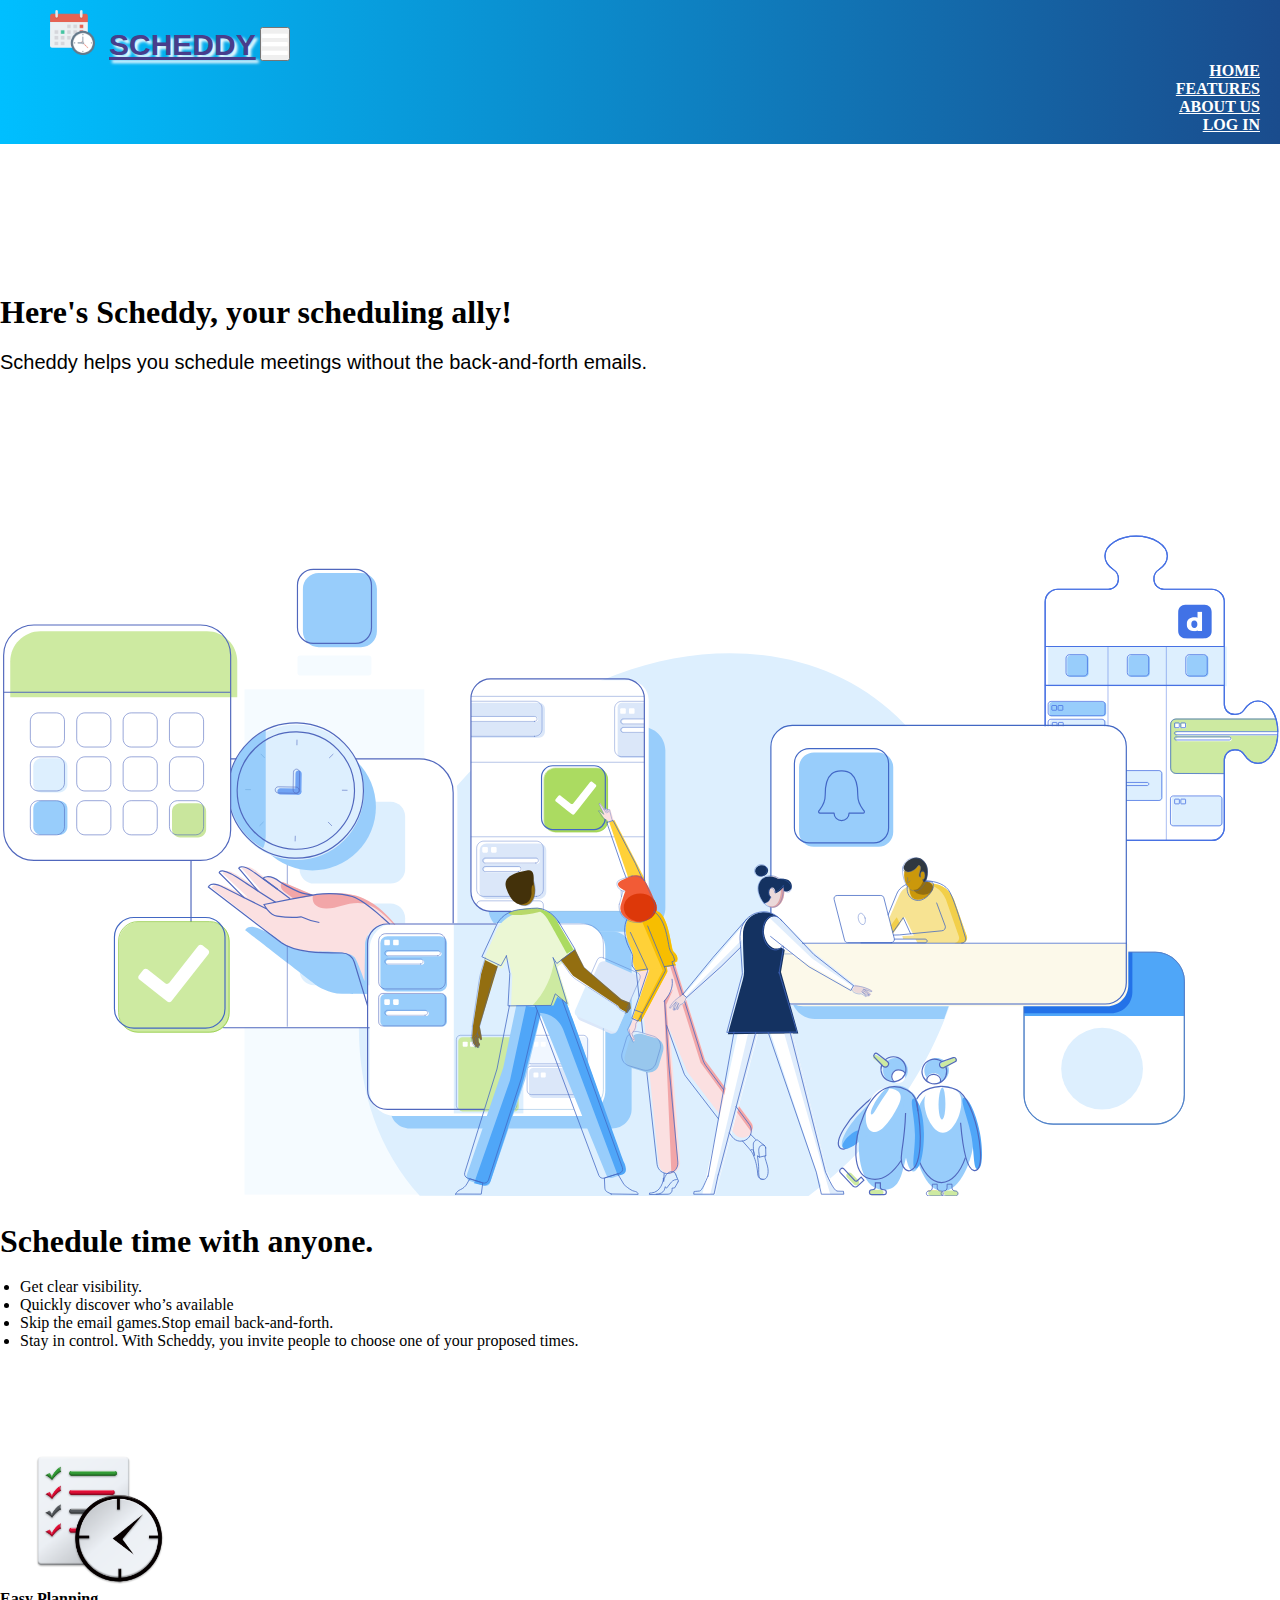
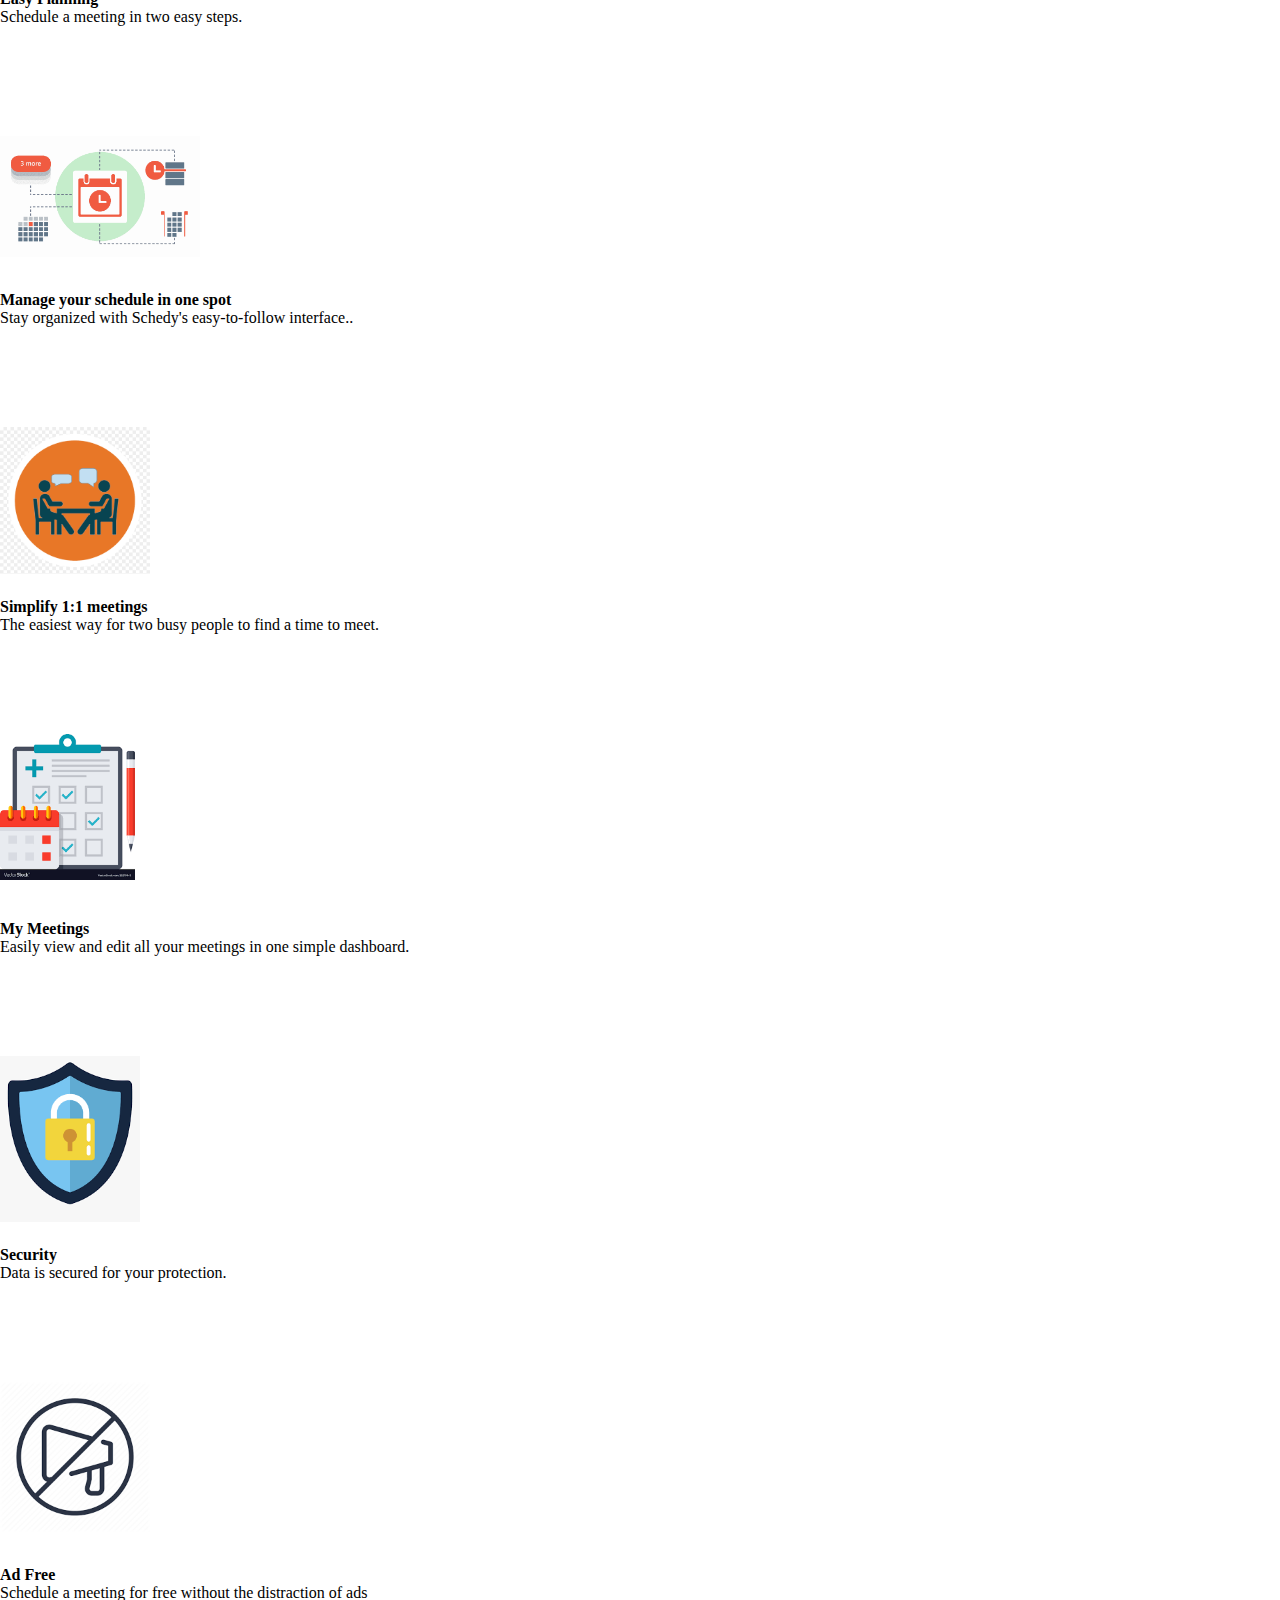
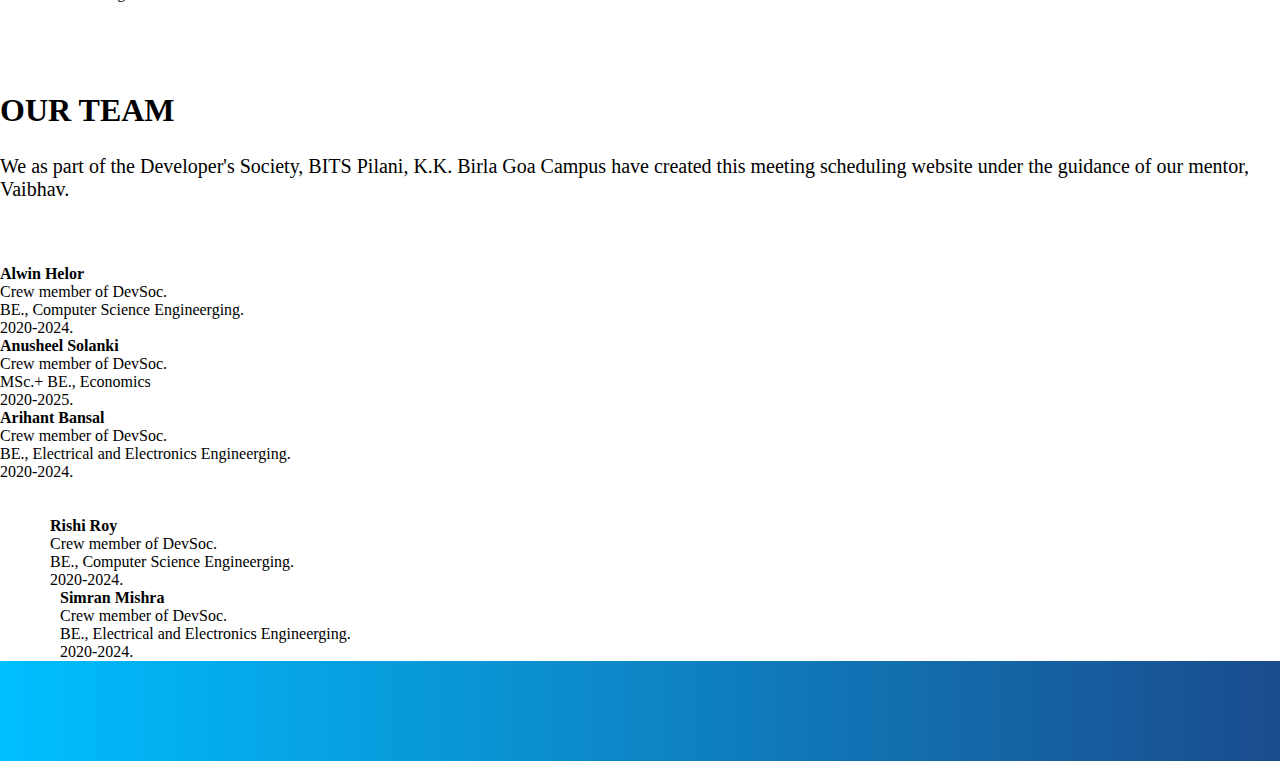
==== templates/about.html @ 1e89be97 "Flask Scheduler App" ====
<!DOCTYPE html>
<html>

  <head>
    <title>Scheddy - DevSoc Project</title>
    <link rel="stylesheet" href="/static/about_style.css">
    <!--<link rel="stylesheet" href="https://stackpath.bootstrapcdn.com/bootstrap/4.2.1/css/bootstrap.min.css">-->

    <!-- documentation at https://getbootstrap.com/docs/5.0/ -->
    <link href="https://cdn.jsdelivr.net/npm/bootstrap@5.0.0-beta3/dist/css/bootstrap.min.css" rel="stylesheet" integrity="sha384-eOJMYsd53ii+scO/bJGFsiCZc+5NDVN2yr8+0RDqr0Ql0h+rP48ckxlpbzKgwra6" crossorigin="anonymous">

    <!-- https://favicon.io/emoji-favicons/money-mouth-face/ -->
    <link href="/static/images/favicon.ico" rel="icon">

    <!--<script src="https://code.jquery.com/jquery-3.3.1.slim.min.js"></script>-->
    <!--<script src="https://stackpath.bootstrapcdn.com/bootstrap/4.2.1/js/bootstrap.min.js"></script>-->
    <script src="https://cdn.jsdelivr.net/npm/bootstrap@5.0.0-beta3/dist/js/bootstrap.bundle.min.js" integrity="sha384-JEW9xMcG8R+pH31jmWH6WWP0WintQrMb4s7ZOdauHnUtxwoG2vI5DkLtS3qm9Ekf" crossorigin="anonymous"></script>

    <link rel="stylesheet" href="https://stackpath.bootstrapcdn.com/font-awesome/4.7.0/css/font-awesome.min.css">
  </head>

  <body>
    <section id="nav-bar">
      <nav class="navbar navbar-expand-lg navbar-light">
        <div class="container-fluid">
          <a class="plannerlogo" href="#"><img class="logo" src="/static/images/logo.png"></a>
          <a class="navbar-brand" href="#"><strong>SCHEDDY</strong></a>
          <button class="navbar-toggler" type="button" data-toggle="collapse" data-target="#navbarNav" aria-controls="navbarNav" aria-expanded="false" aria-label="Toggle navigation">
            <i class="fa fa-bars"></i>
          </button>
          <div class="collapse navbar-collapse" id="navbarNav">
            <ul class="navbar-nav ml-auto">
              <li class="nav-item">
                <a class="nav-link" aria-current="page" href="#top">HOME</a>
              </li>
              <li class="nav-item">
                <a class="nav-link" href="#features">FEATURES</a>
              </li>
              <li class="nav-item">
                <a class="nav-link" href="#us">ABOUT US</a>
              </li>
              <!--<li class="nav-item">
                <a class="nav-link" href="#social-media">CONTACT US</a>
              </li>-->
              <li class="nav-item">
                <a class="nav-link" href="/login">LOG IN</a>
              </li>
            </ul>
          </div>
        </div>
      </nav>
    </section>

    <!----------------- Banner Section --------------------->

    <section id="banner">
      <div class="container">
        <div class="row">
          <div class="col-md-6">
            <p class="a">
            <h1><strong> Here's Scheddy, your scheduling ally!</strong></h1>
            </p>
            <p class="text">Scheddy helps you schedule meetings without the back-and-forth emails.</p>
          </div>
          <div class="col-md-6 text-center">
            <img src="/static/images/Hero.svg" class="img-fluid">
          </div>
        </div>
        <div class="row">
          <div class="col-md-6">
            <p class="moretext"><br>
            <h1><strong> Schedule time with anyone.</strong></h1><br>
            <ul class="points">
              <li>Get clear visibility. </li>
              <li>Quickly discover who’s available</li>
              <li>Skip the email games.Stop email back-and-forth.</li>
              <li>Stay in control. With Scheddy, you invite people to choose one of your proposed times.</li>
            </ul>
            </p>
          </div>
        </div>
      </div>
    </section>

    <section id="features">
      <div class="container">
        <div class="row text-center">
          <div class="col-md-4">
            <a href="#"> <img align="center" src="/static/images/scheduler.png" class="image1"></a>
            <h4>Easy Planning</h4>
            <p>Schedule a meeting in two easy steps.</p>
          </div>
          <div class="col-md-4">
            <a href="#"> <img src="/static/images/task-scheduler.png" class="image2"></a>
            <h4>Manage your schedule in one spot</h4>
            <p>Stay organized with Schedy's easy-to-follow interface..</p>
          </div>
          <div class="col-md-4">
            <a href="#"> <img src="/static/images/simplify.png" class="image3"></a>
            <h4>Simplify 1:1 meetings</h4>
            <p>The easiest way for two busy people to find a time to meet.</p>
          </div>
        </div>
        <div class="row text-center">
          <div class="col-md-4">
            <a href="#"><img align="center" src="/static/images/meeting.png" class="image4"></a>
            <h4>My Meetings</h4>
            <p>Easily view and edit all your meetings in one simple dashboard.</p>
          </div>
          <div class="col-md-4">
            <a href="#"><img src="/static/images/security.png" class="image5"></a>
            <h4>Security</h4>
            <p>Data is secured for your protection.</p>
          </div>
          <div class="col-md-4">
            <a href="#"><img src="/static/images/adfree.png" class="image6"></a>
            <h4>Ad Free</h4>
            <p>Schedule a meeting for free without the distraction of ads</p><br><br><br><br><br>
          </div>
        </div>
      </div>
    </section>

    <section id="us">
      <div class="container">
        <h1 class="title text-center">OUR TEAM</h1>
        <div class="row text-center">

        </div>
        <div class="row text-center">
          <p class="about">
            We as part of the Developer's Society, BITS Pilani, K.K. Birla Goa Campus have created this meeting scheduling website under the guidance of our mentor, Vaibhav.
          </p>
        </div>
        <div class="row text-center">
          <div class="col-md-4">
            <h4>Alwin Helor</h4>
            <p>Crew member of DevSoc.<br>
              BE., Computer Science Engineerging.<br>
              2020-2024.</p>
          </div>
          <div class="col-md-4">
            <h4>Anusheel Solanki</h4>
            <p>Crew member of DevSoc.<br>
              MSc.+ BE., Economics<br>
              2020-2025.</p>
          </div>
          <div class="col-md-4">
            <h4>Arihant Bansal</h4>
            <p>Crew member of DevSoc.<br>
              BE., Electrical and Electronics Engineerging.<br>
              2020-2024.</p><br><br>
          </div>
          <div class="row text-center">
            <div class="col-sm-6">
              <h4 class="de">Rishi Roy</h4>
              <p class="abc">Crew member of DevSoc.<br>
                BE., Computer Science Engineerging.<br>
                2020-2024.</p>
            </div>
            <div class="col-sm-6">
              <h4 class="cd">Simran Mishra</h4>
              <p class="def">Crew member of DevSoc.<br>
                BE., Electrical and Electronics Engineerging.<br>
                2020-2024.</p>
            </div>
          </div>

    </section>

    <!--<section id="social-media">
      <div class="container text-center">
        <p> FIND US ON SOCIAL MEDIA</p>
        <div class="social-icons">
          <a href="#"><img src="/static/images/Glossy-facebook-icon-png.png"></a>
          <a href="#"><img src="/static/images/Glossy-Instagram-icon-PNG.png"></a>
          <a href="#"><img src="/static/images/sm_5aeee44b85551.jpg"></a>
        </div>
      </div>
    </section>-->

    <section id="footer">

      <!--<div class="col-md-4 footer-box">
        <p><b> CONTACT US </b></p>
        <i class="fa fa-envelope-o"></i>
        <p>f20200957@goa.bits-pilani.ac.in</p>
        <i class="fa fa-envelope-o"></i>
        <p>f20200541@goa.bits-pilani.ac.in</p>
        <i class="fa fa-envelope-o"></i>
        <p>f20200567@goa.bits-pilani.ac.in</p>
        <i class="fa fa-envelope-o"></i>
        <p>f20200135@goa.bits-pilani.ac.in</p>
        <i class="fa fa-envelope-o"></i>
        <p>f20201445@goa.bits-pilani.ac.in</p>
      </div>-->

    </section>

    <script src="/static/smooth-scroll.js"></script>
    <script>
      var scroll = new SmoothScroll('a[href*="#"]');
    </script>

  </body>

</html>
---- static/about_style.css ----
* {
  margin: 0;
  padding: 0;
}

#nav-bar {
  position: sticky;
  top: 0;
  z-index: 10;
}

.navbar {
  background-image: linear-gradient(to right, deepSkyBlue, #1a4c8d);
  padding: 10px !important;
}

.plannerlogo {
  padding-left: 40px;
}

.container-fluid img {
  transition: 0.5s;
}

.container-fluid a:hover img {
  transform: translateY(-10px);
}

.navbar-brand {
  font-family: Verdana, Geneva, Tahoma, sans-serif !important;
  font-weight: 700;
  padding-left: 10px;
  color: darkslateblue !important;
  font-size: 30px !important;
  text-shadow: 3px 3px 3px white;
}

.logo {
  height: 45px;
}

.navbar-nav li {
  padding: 0 10px;
}

.navbar-nav li a {
  color: #fff !important;
  font-weight: 600;
  float: right;
  text-align: left;
}

.fa-bars {
  color: white;
  font-size: 30px !important;
}

.navbar-toggler {
  outline: none !important;
}

#banner .a {
  font-size: 50px;
  margin-top: 150px;
  font-family: Verdana, Geneva, Tahoma, sans-serif;
  text-shadow: 3px 3px 5px grey;
  color: black !important;
  transition-timing-function: cubic-bezier(1, 0, 0, 1);
}

.text {
  font-size: 20px !important;
  margin-top: 20px;
  font-family: Verdana, Geneva, Tahoma, sans-serif;
  color: black;
}

.img-fluid {
  margin-top: 150px;
}

.moretext {
  font-size: 20px !important;
  font-family: Verdana, Geneva, Tahoma, sans-serif;
  color: black;
}

#FEATURES .container img {
  transition: 0.5s;
  padding-bottom: 50;
}

.container a:hover img {
  transform: translateY(-10px);
}

.image1 {
  width: 200px;
  margin-top: 100px;
  padding-left: 0px;
  padding-bottom: 0px;
}

.image2 {
  width: 200px;
  margin-top: 100px;
  padding-left: 0px;
  padding-top: 10px;
  padding-bottom: 30px;
}

.image3 {
  width: 150px;
  margin-top: 100px;
  padding-left: 0px;
  padding-bottom: 20px;
}

.image4 {
  width: 135px;
  margin-top: 100px;
  padding-left: 0px;
  padding-bottom: 40px;
}

.image5 {
  width: 140px;
  margin-top: 100px;
  padding-left: 0px;
  padding-bottom: 20px;
}

.image6 {
  width: 150px;
  margin-top: 100px;
  padding-left: 0px;
  padding-bottom: 30px;
}

#Us {
  background-image: linear-gradient(to right, rgb(252, 237, 103), #ebaf2c);
  padding-top: 100px;
  padding-bottom: 50px;
}

.team {
  font-size: 45px;
  margin-top: 90px;
  margin-bottom: 40px;
  text-align: center;
  float: left;
  font-family: Verdana, Geneva, Tahoma, sans-serif;
  text-shadow: 3px 3px 3px lightgrey;
  color: darkslateblue;
}

.abc {
  padding-left: 50px;
}

.def {
  padding-left: 60px;
}

.de {
  padding-left: 50px;
}

.cd {
  padding-left: 60px;
}

.about {
  font-size: 20px;
  font-weight: 500;
  margin-top: 2%;
  margin-bottom: 5%;
}

#banner ul {
  margin-left: 20px;
}

#social-media {
  background: #f8f9fa;
  padding: 100px 0;
}

#social-media p {
  font-size: 20px;
  font-weight: 500;
  margin-bottom: 80px;
}

.social-icons img {
  width: 60px;
  transition: 0.5s;
}

.social-icons a:hover img {
  transform: translateY(-10px);
}

#footer {
  background-image: linear-gradient(to right, deepSkyBlue, #1a4c8d);
  color: #f8f9fa;
  padding: 50px !important;
}

.end {
  font-family: Verdana, Geneva, Tahoma, sans-serif !important;
  font-weight: 700;
  padding-left: 10px;
  color: darkslateblue !important;
  font-size: 40px !important;
  text-shadow: 3px 3px 3px white;
}

.footer-box .fa {
  margin-right: 8px;
  font-size: 25px;
  height: 40px;
  width: 40px;
  text-align: center;
  padding-top: 7px;
  border-radius: 2px;
  background-image: linear-gradient(to right, deepSkyBlue, #1a4c8d);
}
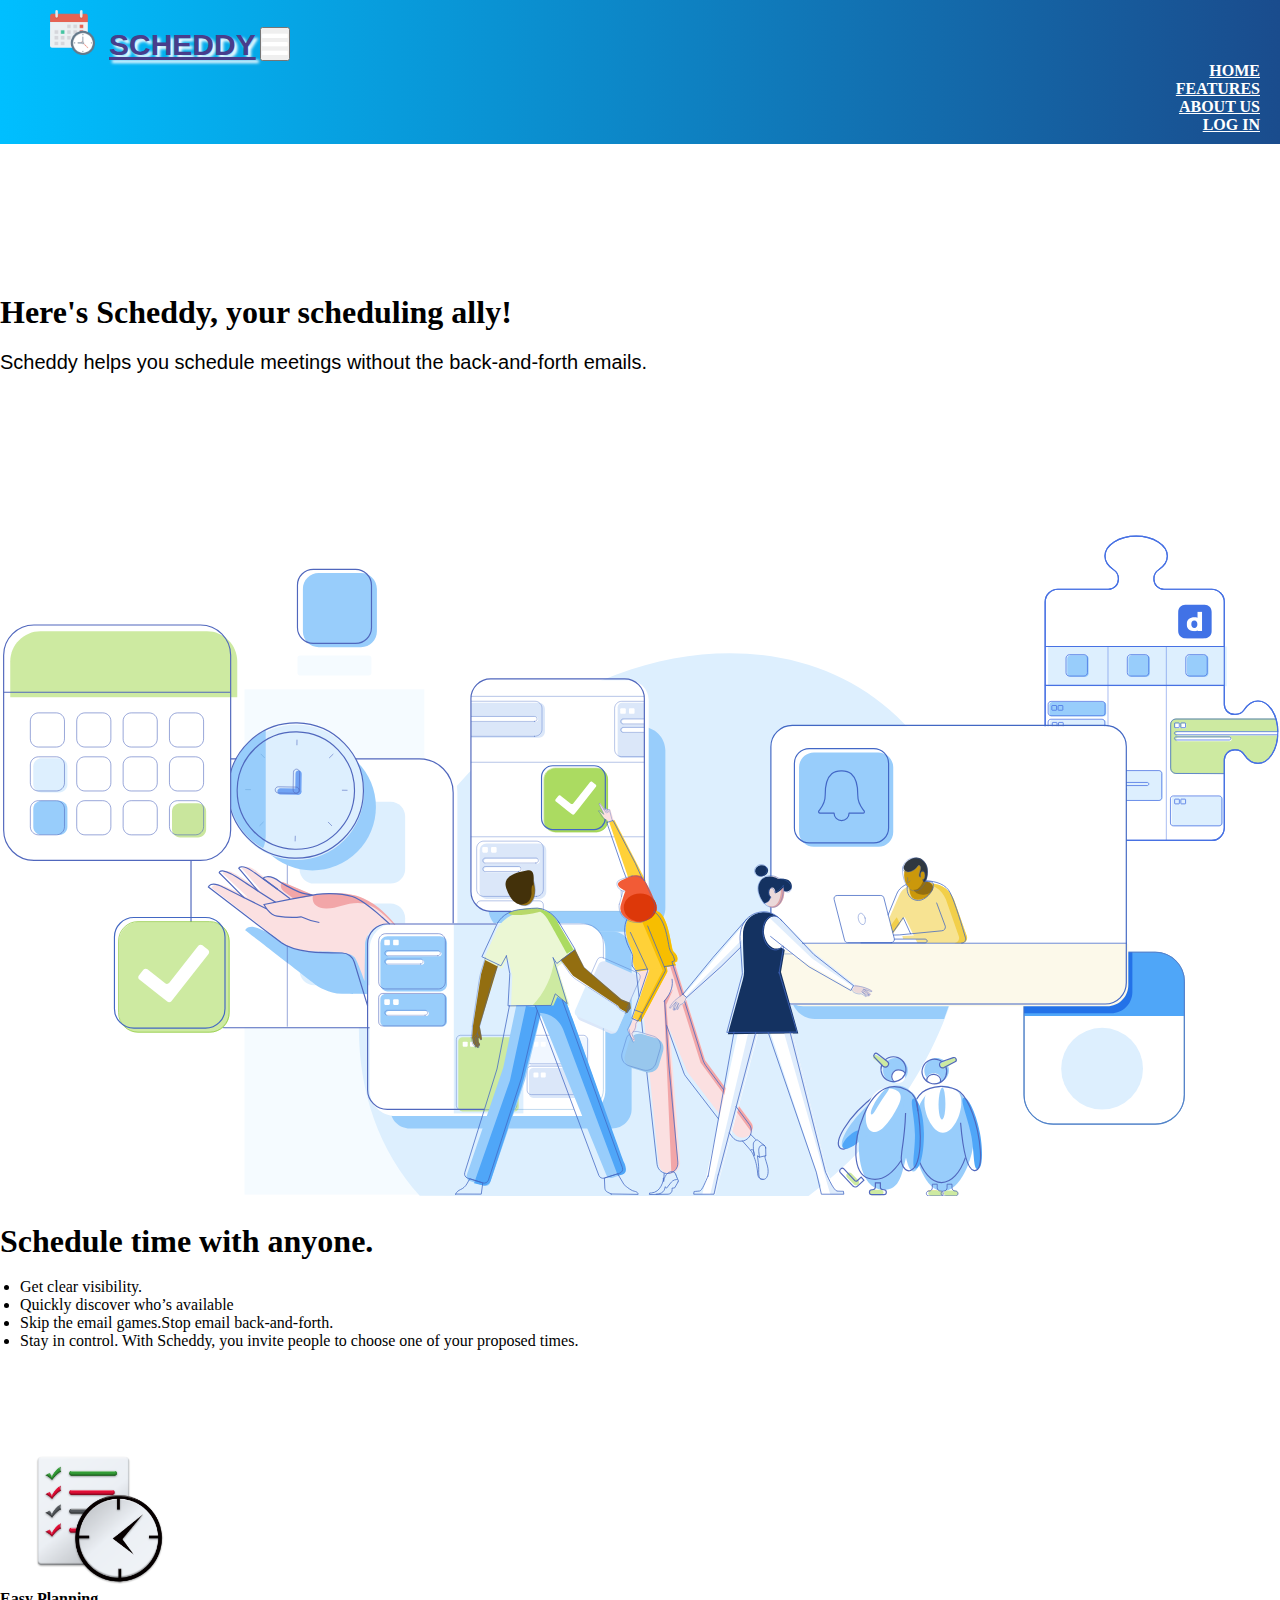
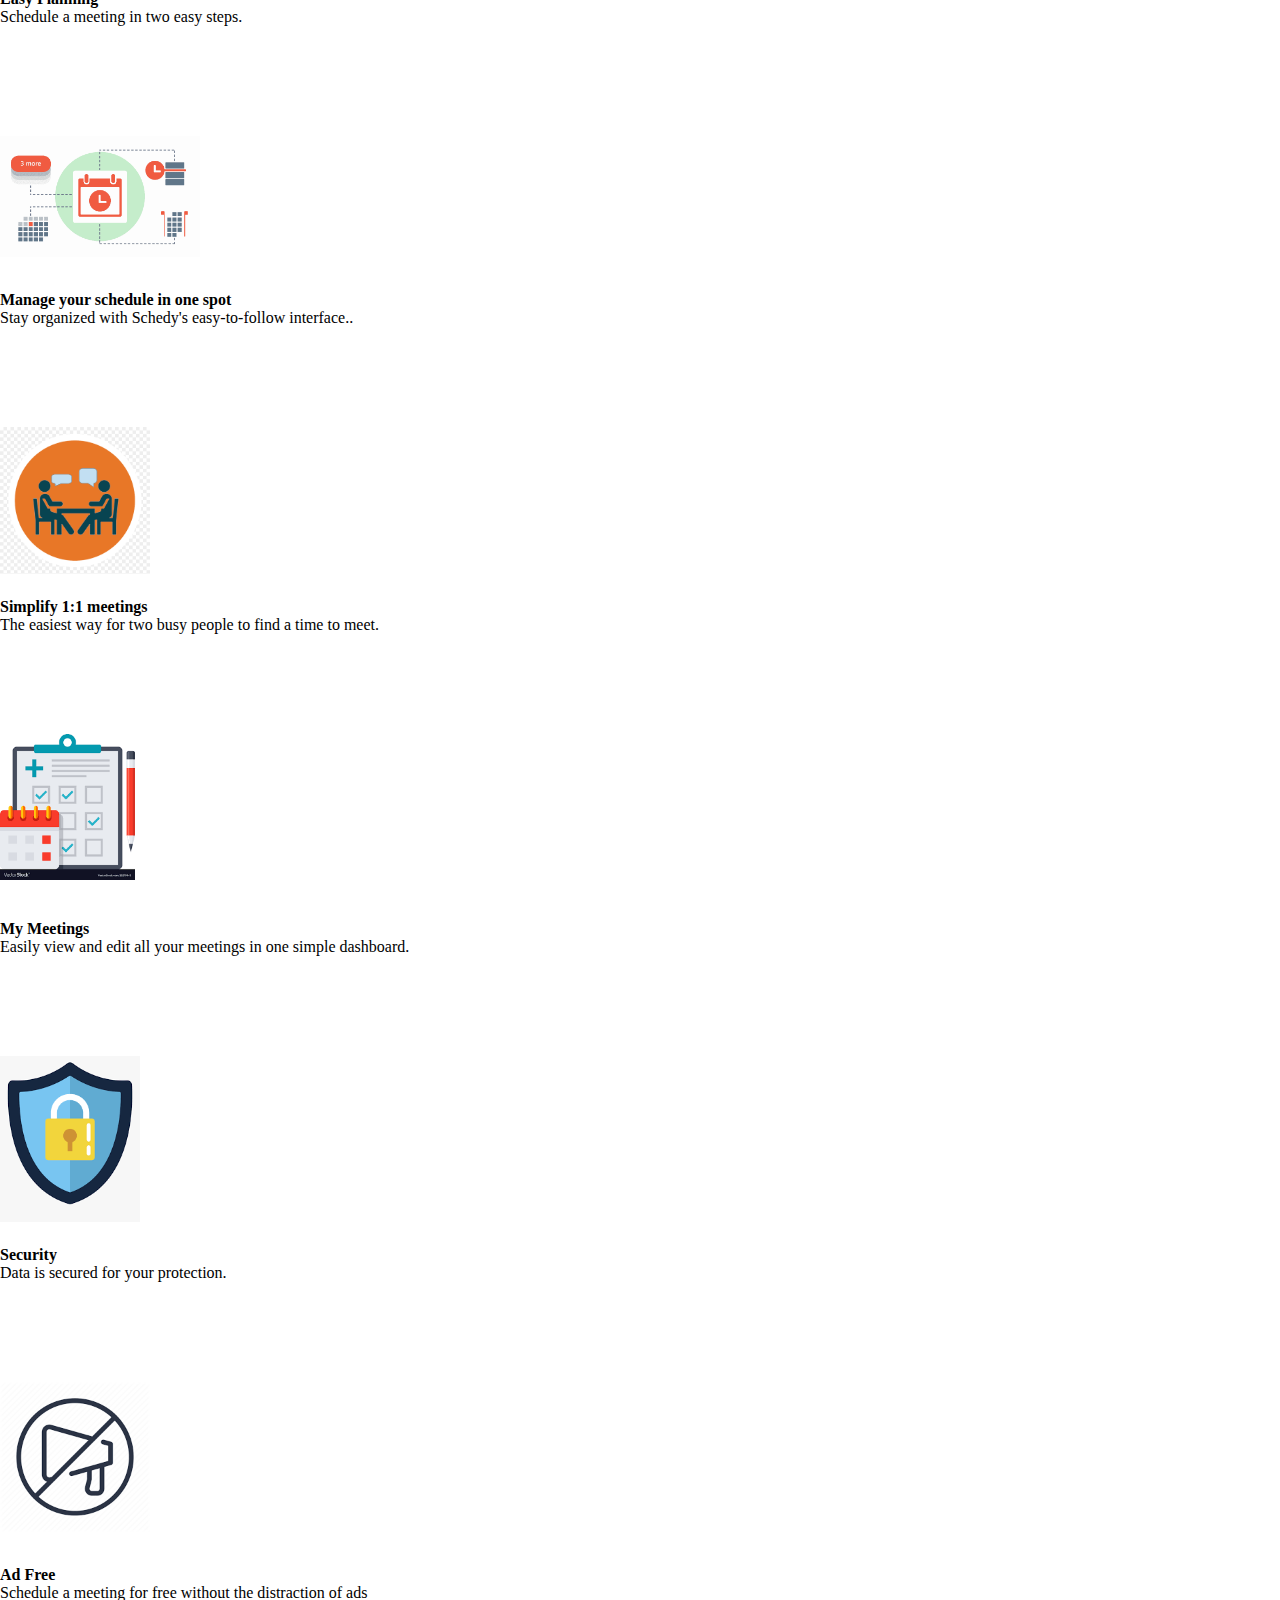
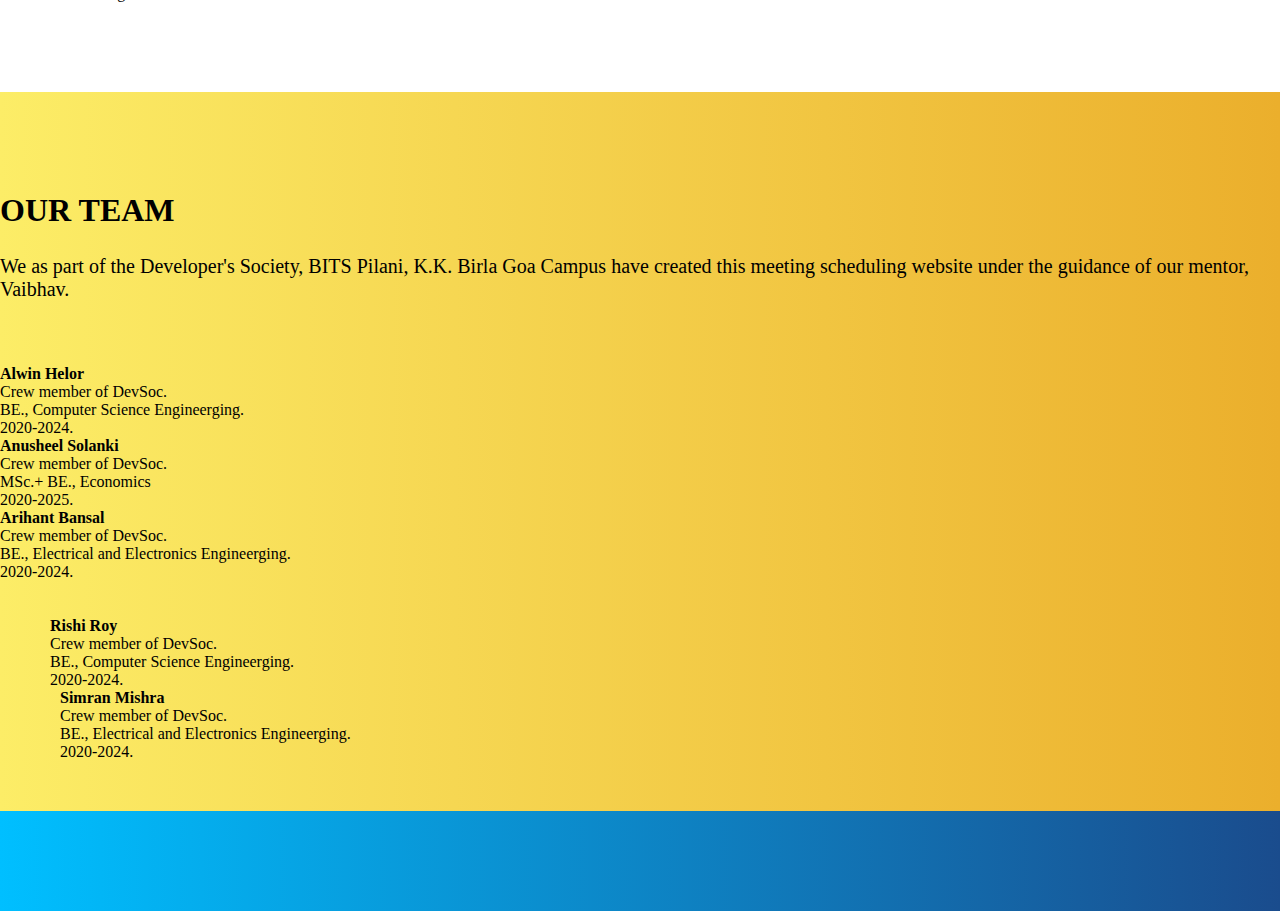
==== commit 98f3b327: "Added stuff" ====
--- a/templates/about.html
+++ b/templates/about.html
@@ -1,207 +1,207 @@
-<!DOCTYPE html>
-<html>
-
-  <head>
-    <title>Scheddy - DevSoc Project</title>
-    <link rel="stylesheet" href="/static/about_style.css">
-    <!--<link rel="stylesheet" href="https://stackpath.bootstrapcdn.com/bootstrap/4.2.1/css/bootstrap.min.css">-->
-
-    <!-- documentation at https://getbootstrap.com/docs/5.0/ -->
-    <link href="https://cdn.jsdelivr.net/npm/bootstrap@5.0.0-beta3/dist/css/bootstrap.min.css" rel="stylesheet" integrity="sha384-eOJMYsd53ii+scO/bJGFsiCZc+5NDVN2yr8+0RDqr0Ql0h+rP48ckxlpbzKgwra6" crossorigin="anonymous">
-
-    <!-- https://favicon.io/emoji-favicons/money-mouth-face/ -->
-    <link href="/static/images/favicon.ico" rel="icon">
-
-    <!--<script src="https://code.jquery.com/jquery-3.3.1.slim.min.js"></script>-->
-    <!--<script src="https://stackpath.bootstrapcdn.com/bootstrap/4.2.1/js/bootstrap.min.js"></script>-->
-    <script src="https://cdn.jsdelivr.net/npm/bootstrap@5.0.0-beta3/dist/js/bootstrap.bundle.min.js" integrity="sha384-JEW9xMcG8R+pH31jmWH6WWP0WintQrMb4s7ZOdauHnUtxwoG2vI5DkLtS3qm9Ekf" crossorigin="anonymous"></script>
-
-    <link rel="stylesheet" href="https://stackpath.bootstrapcdn.com/font-awesome/4.7.0/css/font-awesome.min.css">
-  </head>
-
-  <body>
-    <section id="nav-bar">
-      <nav class="navbar navbar-expand-lg navbar-light">
-        <div class="container-fluid">
-          <a class="plannerlogo" href="#"><img class="logo" src="/static/images/logo.png"></a>
-          <a class="navbar-brand" href="#"><strong>SCHEDDY</strong></a>
-          <button class="navbar-toggler" type="button" data-toggle="collapse" data-target="#navbarNav" aria-controls="navbarNav" aria-expanded="false" aria-label="Toggle navigation">
-            <i class="fa fa-bars"></i>
-          </button>
-          <div class="collapse navbar-collapse" id="navbarNav">
-            <ul class="navbar-nav ml-auto">
-              <li class="nav-item">
-                <a class="nav-link" aria-current="page" href="#top">HOME</a>
-              </li>
-              <li class="nav-item">
-                <a class="nav-link" href="#features">FEATURES</a>
-              </li>
-              <li class="nav-item">
-                <a class="nav-link" href="#us">ABOUT US</a>
-              </li>
-              <!--<li class="nav-item">
-                <a class="nav-link" href="#social-media">CONTACT US</a>
-              </li>-->
-              <li class="nav-item">
-                <a class="nav-link" href="/login">LOG IN</a>
-              </li>
-            </ul>
-          </div>
-        </div>
-      </nav>
-    </section>
-
-    <!----------------- Banner Section --------------------->
-
-    <section id="banner">
-      <div class="container">
-        <div class="row">
-          <div class="col-md-6">
-            <p class="a">
-            <h1><strong> Here's Scheddy, your scheduling ally!</strong></h1>
-            </p>
-            <p class="text">Scheddy helps you schedule meetings without the back-and-forth emails.</p>
-          </div>
-          <div class="col-md-6 text-center">
-            <img src="/static/images/Hero.svg" class="img-fluid">
-          </div>
-        </div>
-        <div class="row">
-          <div class="col-md-6">
-            <p class="moretext"><br>
-            <h1><strong> Schedule time with anyone.</strong></h1><br>
-            <ul class="points">
-              <li>Get clear visibility. </li>
-              <li>Quickly discover who’s available</li>
-              <li>Skip the email games.Stop email back-and-forth.</li>
-              <li>Stay in control. With Scheddy, you invite people to choose one of your proposed times.</li>
-            </ul>
-            </p>
-          </div>
-        </div>
-      </div>
-    </section>
-
-    <section id="features">
-      <div class="container">
-        <div class="row text-center">
-          <div class="col-md-4">
-            <a href="#"> <img align="center" src="/static/images/scheduler.png" class="image1"></a>
-            <h4>Easy Planning</h4>
-            <p>Schedule a meeting in two easy steps.</p>
-          </div>
-          <div class="col-md-4">
-            <a href="#"> <img src="/static/images/task-scheduler.png" class="image2"></a>
-            <h4>Manage your schedule in one spot</h4>
-            <p>Stay organized with Schedy's easy-to-follow interface..</p>
-          </div>
-          <div class="col-md-4">
-            <a href="#"> <img src="/static/images/simplify.png" class="image3"></a>
-            <h4>Simplify 1:1 meetings</h4>
-            <p>The easiest way for two busy people to find a time to meet.</p>
-          </div>
-        </div>
-        <div class="row text-center">
-          <div class="col-md-4">
-            <a href="#"><img align="center" src="/static/images/meeting.png" class="image4"></a>
-            <h4>My Meetings</h4>
-            <p>Easily view and edit all your meetings in one simple dashboard.</p>
-          </div>
-          <div class="col-md-4">
-            <a href="#"><img src="/static/images/security.png" class="image5"></a>
-            <h4>Security</h4>
-            <p>Data is secured for your protection.</p>
-          </div>
-          <div class="col-md-4">
-            <a href="#"><img src="/static/images/adfree.png" class="image6"></a>
-            <h4>Ad Free</h4>
-            <p>Schedule a meeting for free without the distraction of ads</p><br><br><br><br><br>
-          </div>
-        </div>
-      </div>
-    </section>
-
-    <section id="us">
-      <div class="container">
-        <h1 class="title text-center">OUR TEAM</h1>
-        <div class="row text-center">
-
-        </div>
-        <div class="row text-center">
-          <p class="about">
-            We as part of the Developer's Society, BITS Pilani, K.K. Birla Goa Campus have created this meeting scheduling website under the guidance of our mentor, Vaibhav.
-          </p>
-        </div>
-        <div class="row text-center">
-          <div class="col-md-4">
-            <h4>Alwin Helor</h4>
-            <p>Crew member of DevSoc.<br>
-              BE., Computer Science Engineerging.<br>
-              2020-2024.</p>
-          </div>
-          <div class="col-md-4">
-            <h4>Anusheel Solanki</h4>
-            <p>Crew member of DevSoc.<br>
-              MSc.+ BE., Economics<br>
-              2020-2025.</p>
-          </div>
-          <div class="col-md-4">
-            <h4>Arihant Bansal</h4>
-            <p>Crew member of DevSoc.<br>
-              BE., Electrical and Electronics Engineerging.<br>
-              2020-2024.</p><br><br>
-          </div>
-          <div class="row text-center">
-            <div class="col-sm-6">
-              <h4 class="de">Rishi Roy</h4>
-              <p class="abc">Crew member of DevSoc.<br>
-                BE., Computer Science Engineerging.<br>
-                2020-2024.</p>
-            </div>
-            <div class="col-sm-6">
-              <h4 class="cd">Simran Mishra</h4>
-              <p class="def">Crew member of DevSoc.<br>
-                BE., Electrical and Electronics Engineerging.<br>
-                2020-2024.</p>
-            </div>
-          </div>
-
-    </section>
-
-    <!--<section id="social-media">
-      <div class="container text-center">
-        <p> FIND US ON SOCIAL MEDIA</p>
-        <div class="social-icons">
-          <a href="#"><img src="/static/images/Glossy-facebook-icon-png.png"></a>
-          <a href="#"><img src="/static/images/Glossy-Instagram-icon-PNG.png"></a>
-          <a href="#"><img src="/static/images/sm_5aeee44b85551.jpg"></a>
-        </div>
-      </div>
-    </section>-->
-
-    <section id="footer">
-
-      <!--<div class="col-md-4 footer-box">
-        <p><b> CONTACT US </b></p>
-        <i class="fa fa-envelope-o"></i>
-        <p>f20200957@goa.bits-pilani.ac.in</p>
-        <i class="fa fa-envelope-o"></i>
-        <p>f20200541@goa.bits-pilani.ac.in</p>
-        <i class="fa fa-envelope-o"></i>
-        <p>f20200567@goa.bits-pilani.ac.in</p>
-        <i class="fa fa-envelope-o"></i>
-        <p>f20200135@goa.bits-pilani.ac.in</p>
-        <i class="fa fa-envelope-o"></i>
-        <p>f20201445@goa.bits-pilani.ac.in</p>
-      </div>-->
-
-    </section>
-
-    <script src="/static/smooth-scroll.js"></script>
-    <script>
-      var scroll = new SmoothScroll('a[href*="#"]');
-    </script>
-
-  </body>
-
-</html>
+<!DOCTYPE html>
+<html>
+
+  <head>
+    <title>Scheddy - DevSoc Project</title>
+    <link rel="stylesheet" href="/static/about_style.css">
+    <!--<link rel="stylesheet" href="https://stackpath.bootstrapcdn.com/bootstrap/4.2.1/css/bootstrap.min.css">-->
+
+    <!-- documentation at https://getbootstrap.com/docs/5.0/ -->
+    <link href="https://cdn.jsdelivr.net/npm/bootstrap@5.0.0-beta3/dist/css/bootstrap.min.css" rel="stylesheet" integrity="sha384-eOJMYsd53ii+scO/bJGFsiCZc+5NDVN2yr8+0RDqr0Ql0h+rP48ckxlpbzKgwra6" crossorigin="anonymous">
+
+    <!-- https://favicon.io/emoji-favicons/money-mouth-face/ -->
+    <link href="/static/images/favicon.ico" rel="icon">
+
+    <!--<script src="https://code.jquery.com/jquery-3.3.1.slim.min.js"></script>-->
+    <!--<script src="https://stackpath.bootstrapcdn.com/bootstrap/4.2.1/js/bootstrap.min.js"></script>-->
+    <script src="https://cdn.jsdelivr.net/npm/bootstrap@5.0.0-beta3/dist/js/bootstrap.bundle.min.js" integrity="sha384-JEW9xMcG8R+pH31jmWH6WWP0WintQrMb4s7ZOdauHnUtxwoG2vI5DkLtS3qm9Ekf" crossorigin="anonymous"></script>
+
+    <link rel="stylesheet" href="https://stackpath.bootstrapcdn.com/font-awesome/4.7.0/css/font-awesome.min.css">
+  </head>
+
+  <body>
+    <section id="nav-bar">
+      <nav class="navbar navbar-expand-lg navbar-light">
+        <div class="container-fluid">
+          <a class="plannerlogo" href="#"><img class="logo" src="/static/images/logo.png"></a>
+          <a class="navbar-brand" href="#"><strong>SCHEDDY</strong></a>
+          <button class="navbar-toggler" type="button" data-toggle="collapse" data-target="#navbarNav" aria-controls="navbarNav" aria-expanded="false" aria-label="Toggle navigation">
+            <i class="fa fa-bars"></i>
+          </button>
+          <div class="collapse navbar-collapse" id="navbarNav">
+            <ul class="navbar-nav ml-auto">
+              <li class="nav-item">
+                <a class="nav-link" aria-current="page" href="#top">HOME</a>
+              </li>
+              <li class="nav-item">
+                <a class="nav-link" href="#features">FEATURES</a>
+              </li>
+              <li class="nav-item">
+                <a class="nav-link" href="#us">ABOUT US</a>
+              </li>
+              <!--<li class="nav-item">
+                <a class="nav-link" href="#social-media">CONTACT US</a>
+              </li>-->
+              <li class="nav-item">
+                <a class="nav-link" href="/login">LOG IN</a>
+              </li>
+            </ul>
+          </div>
+        </div>
+      </nav>
+    </section>
+
+    <!----------------- Banner Section --------------------->
+
+    <section id="banner">
+      <div class="container">
+        <div class="row">
+          <div class="col-md-6">
+            <p class="a">
+            <h1><strong> Here's Scheddy, your scheduling ally!</strong></h1>
+            </p>
+            <p class="text">Scheddy helps you schedule meetings without the back-and-forth emails.</p>
+          </div>
+          <div class="col-md-6 text-center">
+            <img src="/static/images/Hero.svg" class="img-fluid">
+          </div>
+        </div>
+        <div class="row">
+          <div class="col-md-6">
+            <p class="moretext"><br>
+            <h1><strong> Schedule time with anyone.</strong></h1><br>
+            <ul class="points">
+              <li>Get clear visibility. </li>
+              <li>Quickly discover who’s available</li>
+              <li>Skip the email games.Stop email back-and-forth.</li>
+              <li>Stay in control. With Scheddy, you invite people to choose one of your proposed times.</li>
+            </ul>
+            </p>
+          </div>
+        </div>
+      </div>
+    </section>
+
+    <section id="features">
+      <div class="container">
+        <div class="row text-center">
+          <div class="col-md-4">
+            <a href="#"> <img align="center" src="/static/images/scheduler.png" class="image1"></a>
+            <h4>Easy Planning</h4>
+            <p>Schedule a meeting in two easy steps.</p>
+          </div>
+          <div class="col-md-4">
+            <a href="#"> <img src="/static/images/task-scheduler.png" class="image2"></a>
+            <h4>Manage your schedule in one spot</h4>
+            <p>Stay organized with Schedy's easy-to-follow interface..</p>
+          </div>
+          <div class="col-md-4">
+            <a href="#"> <img src="/static/images/simplify.png" class="image3"></a>
+            <h4>Simplify 1:1 meetings</h4>
+            <p>The easiest way for two busy people to find a time to meet.</p>
+          </div>
+        </div>
+        <div class="row text-center">
+          <div class="col-md-4">
+            <a href="#"><img align="center" src="/static/images/meeting.png" class="image4"></a>
+            <h4>My Meetings</h4>
+            <p>Easily view and edit all your meetings in one simple dashboard.</p>
+          </div>
+          <div class="col-md-4">
+            <a href="#"><img src="/static/images/security.png" class="image5"></a>
+            <h4>Security</h4>
+            <p>Data is secured for your protection.</p>
+          </div>
+          <div class="col-md-4">
+            <a href="#"><img src="/static/images/adfree.png" class="image6"></a>
+            <h4>Ad Free</h4>
+            <p>Schedule a meeting for free without the distraction of ads</p><br><br><br><br><br>
+          </div>
+        </div>
+      </div>
+    </section>
+
+    <section id="us">
+      <div class="container">
+        <h1 class="title text-center">OUR TEAM</h1>
+        <div class="row text-center">
+
+        </div>
+        <div class="row text-center">
+          <p class="about">
+            We as part of the Developer's Society, BITS Pilani, K.K. Birla Goa Campus have created this meeting scheduling website under the guidance of our mentor, Vaibhav.
+          </p>
+        </div>
+        <div class="row text-center">
+          <div class="col-md-4">
+            <h4>Alwin Helor</h4>
+            <p>Crew member of DevSoc.<br>
+              BE., Computer Science Engineerging.<br>
+              2020-2024.</p>
+          </div>
+          <div class="col-md-4">
+            <h4>Anusheel Solanki</h4>
+            <p>Crew member of DevSoc.<br>
+              MSc.+ BE., Economics<br>
+              2020-2025.</p>
+          </div>
+          <div class="col-md-4">
+            <h4>Arihant Bansal</h4>
+            <p>Crew member of DevSoc.<br>
+              BE., Electrical and Electronics Engineerging.<br>
+              2020-2024.</p><br><br>
+          </div>
+          <div class="row text-center">
+            <div class="col-sm-6">
+              <h4 class="de">Rishi Roy</h4>
+              <p class="abc">Crew member of DevSoc.<br>
+                BE., Computer Science Engineerging.<br>
+                2020-2024.</p>
+            </div>
+            <div class="col-sm-6">
+              <h4 class="cd">Simran Mishra</h4>
+              <p class="def">Crew member of DevSoc.<br>
+                BE., Electrical and Electronics Engineerging.<br>
+                2020-2024.</p>
+            </div>
+          </div>
+
+    </section>
+
+    <!--<section id="social-media">
+      <div class="container text-center">
+        <p> FIND US ON SOCIAL MEDIA</p>
+        <div class="social-icons">
+          <a href="#"><img src="/static/images/Glossy-facebook-icon-png.png"></a>
+          <a href="#"><img src="/static/images/Glossy-Instagram-icon-PNG.png"></a>
+          <a href="#"><img src="/static/images/sm_5aeee44b85551.jpg"></a>
+        </div>
+      </div>
+    </section>-->
+
+    <section id="footer">
+
+      <!--<div class="col-md-4 footer-box">
+        <p><b> CONTACT US </b></p>
+        <i class="fa fa-envelope-o"></i>
+        <p>f20200957@goa.bits-pilani.ac.in</p>
+        <i class="fa fa-envelope-o"></i>
+        <p>f20200541@goa.bits-pilani.ac.in</p>
+        <i class="fa fa-envelope-o"></i>
+        <p>f20200567@goa.bits-pilani.ac.in</p>
+        <i class="fa fa-envelope-o"></i>
+        <p>f20200135@goa.bits-pilani.ac.in</p>
+        <i class="fa fa-envelope-o"></i>
+        <p>f20201445@goa.bits-pilani.ac.in</p>
+      </div>-->
+
+    </section>
+
+    <script src="/static/smooth-scroll.js"></script>
+    <script>
+      var scroll = new SmoothScroll('a[href*="#"]');
+    </script>
+
+  </body>
+
+</html>
--- a/static/about_style.css
+++ b/static/about_style.css
@@ -1,228 +1,232 @@
-* {
-  margin: 0;
-  padding: 0;
-}
-
-#nav-bar {
-  position: sticky;
-  top: 0;
-  z-index: 10;
-}
-
-.navbar {
-  background-image: linear-gradient(to right, deepSkyBlue, #1a4c8d);
-  padding: 10px !important;
-}
-
-.plannerlogo {
-  padding-left: 40px;
-}
-
-.container-fluid img {
-  transition: 0.5s;
-}
-
-.container-fluid a:hover img {
-  transform: translateY(-10px);
-}
-
-.navbar-brand {
-  font-family: Verdana, Geneva, Tahoma, sans-serif !important;
-  font-weight: 700;
-  padding-left: 10px;
-  color: darkslateblue !important;
-  font-size: 30px !important;
-  text-shadow: 3px 3px 3px white;
-}
-
-.logo {
-  height: 45px;
-}
-
-.navbar-nav li {
-  padding: 0 10px;
-}
-
-.navbar-nav li a {
-  color: #fff !important;
-  font-weight: 600;
-  float: right;
-  text-align: left;
-}
-
-.fa-bars {
-  color: white;
-  font-size: 30px !important;
-}
-
-.navbar-toggler {
-  outline: none !important;
-}
-
-#banner .a {
-  font-size: 50px;
-  margin-top: 150px;
-  font-family: Verdana, Geneva, Tahoma, sans-serif;
-  text-shadow: 3px 3px 5px grey;
-  color: black !important;
-  transition-timing-function: cubic-bezier(1, 0, 0, 1);
-}
-
-.text {
-  font-size: 20px !important;
-  margin-top: 20px;
-  font-family: Verdana, Geneva, Tahoma, sans-serif;
-  color: black;
-}
-
-.img-fluid {
-  margin-top: 150px;
-}
-
-.moretext {
-  font-size: 20px !important;
-  font-family: Verdana, Geneva, Tahoma, sans-serif;
-  color: black;
-}
-
-#FEATURES .container img {
-  transition: 0.5s;
-  padding-bottom: 50;
-}
-
-.container a:hover img {
-  transform: translateY(-10px);
-}
-
-.image1 {
-  width: 200px;
-  margin-top: 100px;
-  padding-left: 0px;
-  padding-bottom: 0px;
-}
-
-.image2 {
-  width: 200px;
-  margin-top: 100px;
-  padding-left: 0px;
-  padding-top: 10px;
-  padding-bottom: 30px;
-}
-
-.image3 {
-  width: 150px;
-  margin-top: 100px;
-  padding-left: 0px;
-  padding-bottom: 20px;
-}
-
-.image4 {
-  width: 135px;
-  margin-top: 100px;
-  padding-left: 0px;
-  padding-bottom: 40px;
-}
-
-.image5 {
-  width: 140px;
-  margin-top: 100px;
-  padding-left: 0px;
-  padding-bottom: 20px;
-}
-
-.image6 {
-  width: 150px;
-  margin-top: 100px;
-  padding-left: 0px;
-  padding-bottom: 30px;
-}
-
-#Us {
-  background-image: linear-gradient(to right, rgb(252, 237, 103), #ebaf2c);
-  padding-top: 100px;
-  padding-bottom: 50px;
-}
-
-.team {
-  font-size: 45px;
-  margin-top: 90px;
-  margin-bottom: 40px;
-  text-align: center;
-  float: left;
-  font-family: Verdana, Geneva, Tahoma, sans-serif;
-  text-shadow: 3px 3px 3px lightgrey;
-  color: darkslateblue;
-}
-
-.abc {
-  padding-left: 50px;
-}
-
-.def {
-  padding-left: 60px;
-}
-
-.de {
-  padding-left: 50px;
-}
-
-.cd {
-  padding-left: 60px;
-}
-
-.about {
-  font-size: 20px;
-  font-weight: 500;
-  margin-top: 2%;
-  margin-bottom: 5%;
-}
-
-#banner ul {
-  margin-left: 20px;
-}
-
-#social-media {
-  background: #f8f9fa;
-  padding: 100px 0;
-}
-
-#social-media p {
-  font-size: 20px;
-  font-weight: 500;
-  margin-bottom: 80px;
-}
-
-.social-icons img {
-  width: 60px;
-  transition: 0.5s;
-}
-
-.social-icons a:hover img {
-  transform: translateY(-10px);
-}
-
-#footer {
-  background-image: linear-gradient(to right, deepSkyBlue, #1a4c8d);
-  color: #f8f9fa;
-  padding: 50px !important;
-}
-
-.end {
-  font-family: Verdana, Geneva, Tahoma, sans-serif !important;
-  font-weight: 700;
-  padding-left: 10px;
-  color: darkslateblue !important;
-  font-size: 40px !important;
-  text-shadow: 3px 3px 3px white;
-}
-
-.footer-box .fa {
-  margin-right: 8px;
-  font-size: 25px;
-  height: 40px;
-  width: 40px;
-  text-align: center;
-  padding-top: 7px;
-  border-radius: 2px;
-  background-image: linear-gradient(to right, deepSkyBlue, #1a4c8d);
-}
+* {
+  margin: 0;
+  padding: 0;
+}
+
+#nav-bar {
+  position: sticky;
+  top: 0;
+  z-index: 10;
+}
+
+.navbar {
+  background-image: linear-gradient(to right, deepSkyBlue, #1a4c8d);
+  padding: 10px !important;
+}
+
+.plannerlogo {
+  padding-left: 40px;
+}
+
+.container-fluid img {
+  transition: 0.5s;
+}
+
+.container-fluid a:hover img {
+  transform: translateY(-10px);
+}
+
+.navbar-brand {
+  font-family: Verdana, Geneva, Tahoma, sans-serif !important;
+  font-weight: 700;
+  padding-left: 10px;
+  color: darkslateblue !important;
+  font-size: 30px !important;
+  text-shadow: 3px 3px 3px white;
+}
+
+.logo {
+  height: 45px;
+}
+
+.navbar-nav li {
+  padding: 0 10px;
+}
+
+.navbar-nav li a {
+  color: #fff !important;
+  font-weight: 600;
+  float: right;
+  text-align: left;
+}
+
+.fa-bars {
+  color: white;
+  font-size: 30px !important;
+}
+
+.navbar-toggler {
+  outline: none !important;
+}
+
+#banner .a {
+  font-size: 50px;
+  margin-top: 150px;
+  font-family: Verdana, Geneva, Tahoma, sans-serif;
+  text-shadow: 3px 3px 5px grey;
+  color: black !important;
+  transition-timing-function: cubic-bezier(1, 0, 0, 1);
+}
+
+.text {
+  font-size: 20px !important;
+  margin-top: 20px;
+  font-family: Verdana, Geneva, Tahoma, sans-serif;
+  color: black;
+}
+
+.img-fluid {
+  margin-top: 150px;
+}
+
+.moretext {
+  font-size: 20px !important;
+  font-family: Verdana, Geneva, Tahoma, sans-serif;
+  color: black;
+}
+
+#FEATURES .container img {
+  transition: 0.5s;
+  padding-bottom: 50;
+}
+
+.container a:hover img {
+  transform: translateY(-10px);
+}
+
+.image1 {
+  width: 200px;
+  margin-top: 100px;
+  padding-left: 0px;
+  padding-bottom: 0px;
+}
+
+.image2 {
+  width: 200px;
+  margin-top: 100px;
+  padding-left: 0px;
+  padding-top: 10px;
+  padding-bottom: 30px;
+}
+
+.image3 {
+  width: 150px;
+  margin-top: 100px;
+  padding-left: 0px;
+  padding-bottom: 20px;
+}
+
+.image4 {
+  width: 135px;
+  margin-top: 100px;
+  padding-left: 0px;
+  padding-bottom: 40px;
+}
+
+.image5 {
+  width: 140px;
+  margin-top: 100px;
+  padding-left: 0px;
+  padding-bottom: 20px;
+}
+
+.image6 {
+  width: 150px;
+  margin-top: 100px;
+  padding-left: 0px;
+  padding-bottom: 30px;
+}
+
+#us {
+  background-image: linear-gradient(to right, rgb(252, 237, 103), #ebaf2c);
+  padding-top: 100px;
+  padding-bottom: 50px;
+}
+
+.team {
+  font-size: 45px;
+  margin-top: 90px;
+  margin-bottom: 40px;
+  text-align: center;
+  float: left;
+  font-family: Verdana, Geneva, Tahoma, sans-serif;
+  text-shadow: 3px 3px 3px lightgrey;
+  color: darkslateblue;
+}
+
+.abc {
+  padding-left: 50px;
+}
+
+.def {
+  padding-left: 60px;
+}
+
+.de {
+  padding-left: 50px;
+}
+
+.cd {
+  padding-left: 60px;
+}
+
+.about {
+  font-size: 20px;
+  font-weight: 500;
+  margin-top: 2%;
+  margin-bottom: 5%;
+}
+
+#banner ul {
+  margin-left: 20px;
+}
+
+#social-media {
+  background: #f8f9fa;
+  padding: 100px 0;
+}
+
+#social-media p {
+  font-size: 20px;
+  font-weight: 500;
+  margin-bottom: 80px;
+}
+
+.social-icons img {
+  width: 60px;
+  transition: 0.5s;
+}
+
+.social-icons a:hover img {
+  transform: translateY(-10px);
+}
+
+#footer {
+  background-image: linear-gradient(to right, deepSkyBlue, #1a4c8d);
+  color: #f8f9fa;
+  padding: 50px !important;
+}
+
+.end {
+  font-family: Verdana, Geneva, Tahoma, sans-serif !important;
+  font-weight: 700;
+  padding-left: 10px;
+  color: darkslateblue !important;
+  font-size: 40px !important;
+  text-shadow: 3px 3px 3px white;
+}
+
+.footer-box .fa {
+  margin-right: 8px;
+  font-size: 25px;
+  height: 40px;
+  width: 40px;
+  text-align: center;
+  padding-top: 7px;
+  border-radius: 2px;
+  background-image: linear-gradient(to right, deepSkyBlue, #1a4c8d);
+}
+
+#us a {
+  color: #1a4c8d;
+}
